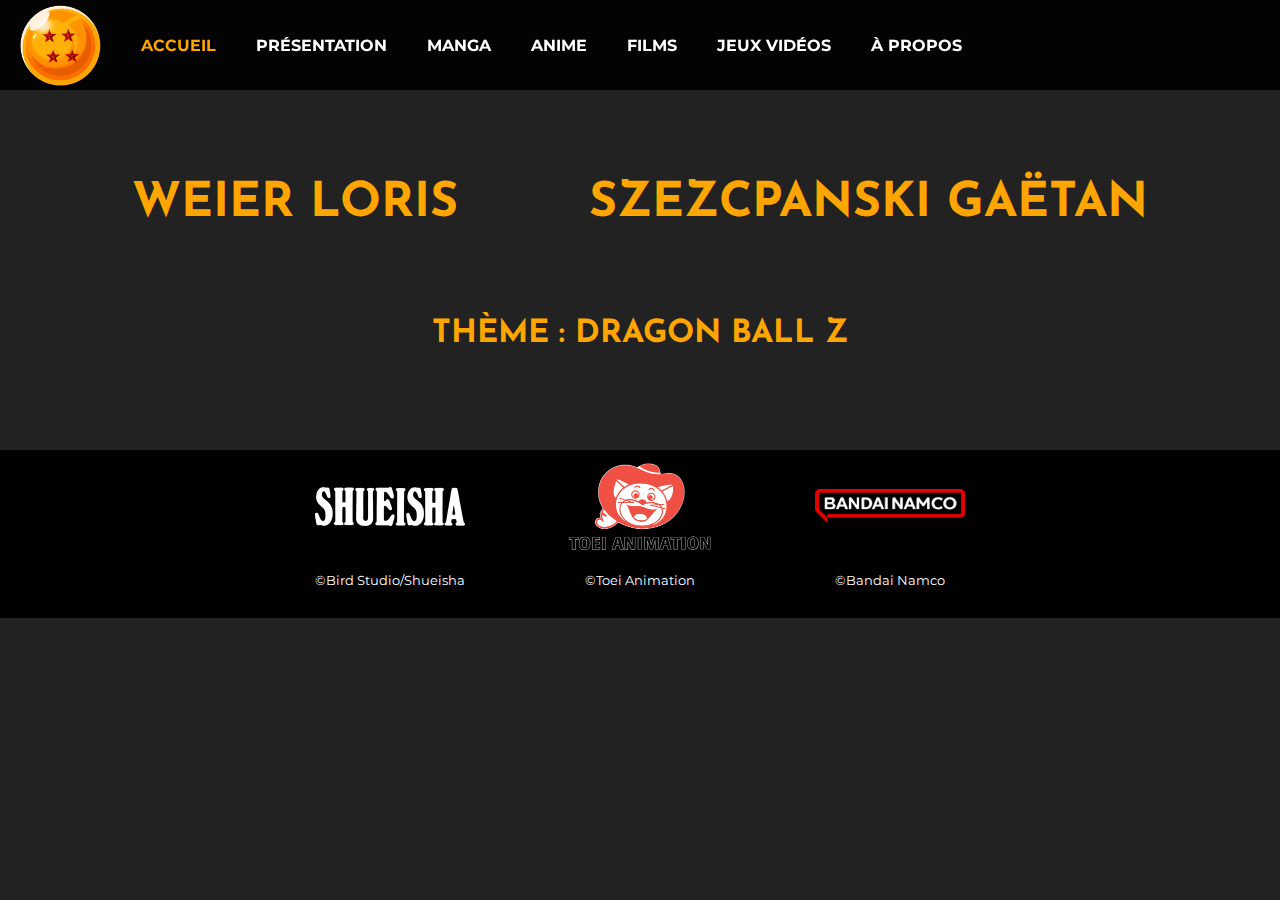
==== html/a-propos.html @ c2e85088 "sections ajoutés" ====
<!DOCTYPE html>
<html lang="fr">
<head>
    <meta charset="UTF-8">
    <meta http-equiv="X-UA-Compatible" content="IE=edge">
    <meta name="viewport" content="width=device-width, initial-scale=1.0">
    <link rel="stylesheet" href="../css/style-a-propos.css">
    <link rel="shortcut icon" href="image/boule-de-cristal4.png">
    <link rel="stylesheet" href="https://cdnjs.cloudflare.com/ajax/libs/font-awesome/5.15.3/css/all.min.css">
    <title>Dragon Ball</title>
</head>
<body>

    <!-- Navbar -->
    
    <nav>
        <a href="../index.html">
            <img src="../image/boule-de-cristal4.png" alt="boule de cristal à 4 étoiles">
        </a>
        <input type="checkbox" id="check">
        <label for="check" class="checkbtn">
            <i class="fas fa-bars"></i>
        </label>
        <a href="../index.html#accueil" class="nav-link">Accueil</a>
        <a href="../index.html#presentation" class="nav-link">Présentation</a>
        <a href="../html/manga.html" class="nav-link">Manga</a>
        <a href="" class="nav-link">Anime</a>
        <a href="../html/film.html" class="nav-link">Films</a>
        <a href="../html/jeux.html" class="nav-link">Jeux vidéos</a>
        <a href="../html/a-propos.html" class="nav-link">À propos</a>
    </nav>

    <!-- Section A propos -->

    <section id="a-propos">
        <div>
            <h1>WEIER Loris</h1>
            <h1>SZEZCPANSKI Gaëtan</h1>
        </div>
        <h2>
            Thème : Dragon Ball Z
        </h2>
    </section>

    <!-- Footer -->

    <footer>
        <ul>
            <li><img src="../image/logo-shueisha.png" alt="logo de la shueisha"></li>
            <li><img src="../image/logo-toei-animation.png" alt="logo de la toei animation"></li>
            <li><img src="../image/logo-bendai.png" alt="logo de bendai namco"></li>
        </ul>
        <div>
            <p>&copy;Bird Studio/Shueisha</p>
            <p>&copy;Toei Animation</p>
            <p>&copy;Bandai Namco</p>
        </div>
    </footer>

</body>
</html>
---- css/style-a-propos.css ----
@import url('https://fonts.googleapis.com/css2?family=Josefin+Sans:wght@500&display=swap');
@import url('https://fonts.googleapis.com/css2?family=Montserrat:wght@500&display=swap%27');

*{
    margin: 0;
    padding: 0;
    list-style: none;
    text-decoration: none;
    scroll-behavior: smooth;
    max-width: 100%;
    font-family: 'Montserrat';
}

body{
    background-color: #222;
}

h1, h2{
    font-family: 'Josefin Sans', sans-serif;
    color: orange;
    text-align: center;
    text-transform: uppercase;
}

::selection{
    background-color: orange;
    color: white;
}

/* Scrollbar */

@media screen and (min-width: 950px) {

    ::-webkit-scrollbar{
        width: 15px;
    }

    ::-webkit-scrollbar-track{
        background-color: black;
    }

    ::-webkit-scrollbar-thumb{
        background-color: orange;
        border-radius: 10px;
    }
}

/* Navbar */

nav{
    display: flex;
    align-items: center;
    height: 10vh;
    background-color: rgba(0, 0, 0, 0.9);
    backdrop-filter: blur(5px);
    position: sticky;
    top: 0;
    width: 100%;
    z-index: 999;
}

nav img{
    height: 9vh;
    margin: 0 20px;
}

nav #check{
    display: none;
}

nav .checkbtn{
    position: absolute;
    right: 50px;
    top: 5vh;
    transform: translate(50%, -50%);
    display: none;
    color: white;
    font-size: 3em;
    cursor: pointer;
}

nav a{
    display: flex;
    align-items: center;
}

nav a.nav-link{
    text-transform: uppercase;
    padding: 0 20px;
    height: 100%;
    color: white;
    font-size: medium;
    font-weight: bold;
}

nav a:nth-of-type(2){
    color: orange;
}

nav .nav-link:hover{
    background-color: orange;
}

nav a:hover:nth-of-type(2){
    color: white;
}

@media screen and (max-width: 950px) {
    nav{
        position: fixed;
        align-items: flex-start;
        flex-direction: column;
        height: auto;
    }

    nav div{
        width: 100%;
        justify-content: space-between;
        align-items: center;
    }

    nav .checkbtn{
        display: block;
    }

    nav a.nav-link{
        display: none;
        align-items: center;
        justify-content: center;
        padding: 20px 0;
        width: 100%;
    }

    #check:checked ~ a{
        display: flex;
    }

}

/* Section A propos */

#a-propos div{
    display: flex;
    align-items: center;
    justify-content: space-evenly;
}

#a-propos h1{
    font-size: 3em;
    padding: 10vh 0;
}

#a-propos h2{
    font-size: 2em;
}

@media screen and (max-width: 1000px) {
    #a-propos div{
        flex-direction: column;
    }
    
    #a-propos h1:first-child{
        padding-top: 20vh;
    }
}

/* Footer */

footer{
    background-color: black;
    margin-top: 100px;
    padding-bottom: 25px;
    color: white;
    flex-wrap: wrap;
}

footer ul, footer div{
    display: flex;
    align-items: center;
    flex-wrap: wrap;
    justify-content: center;
}

footer img{
    margin: 0 50px;
    width: 150px;
}

footer p{
    color: white;
    font-size: small;
    text-align: center;
    margin: 5px 50px;
    width: 150px;
}

@media screen and (max-width: 515px) {
    footer img{
        margin: 20px;
        width: 150px;
    }

}
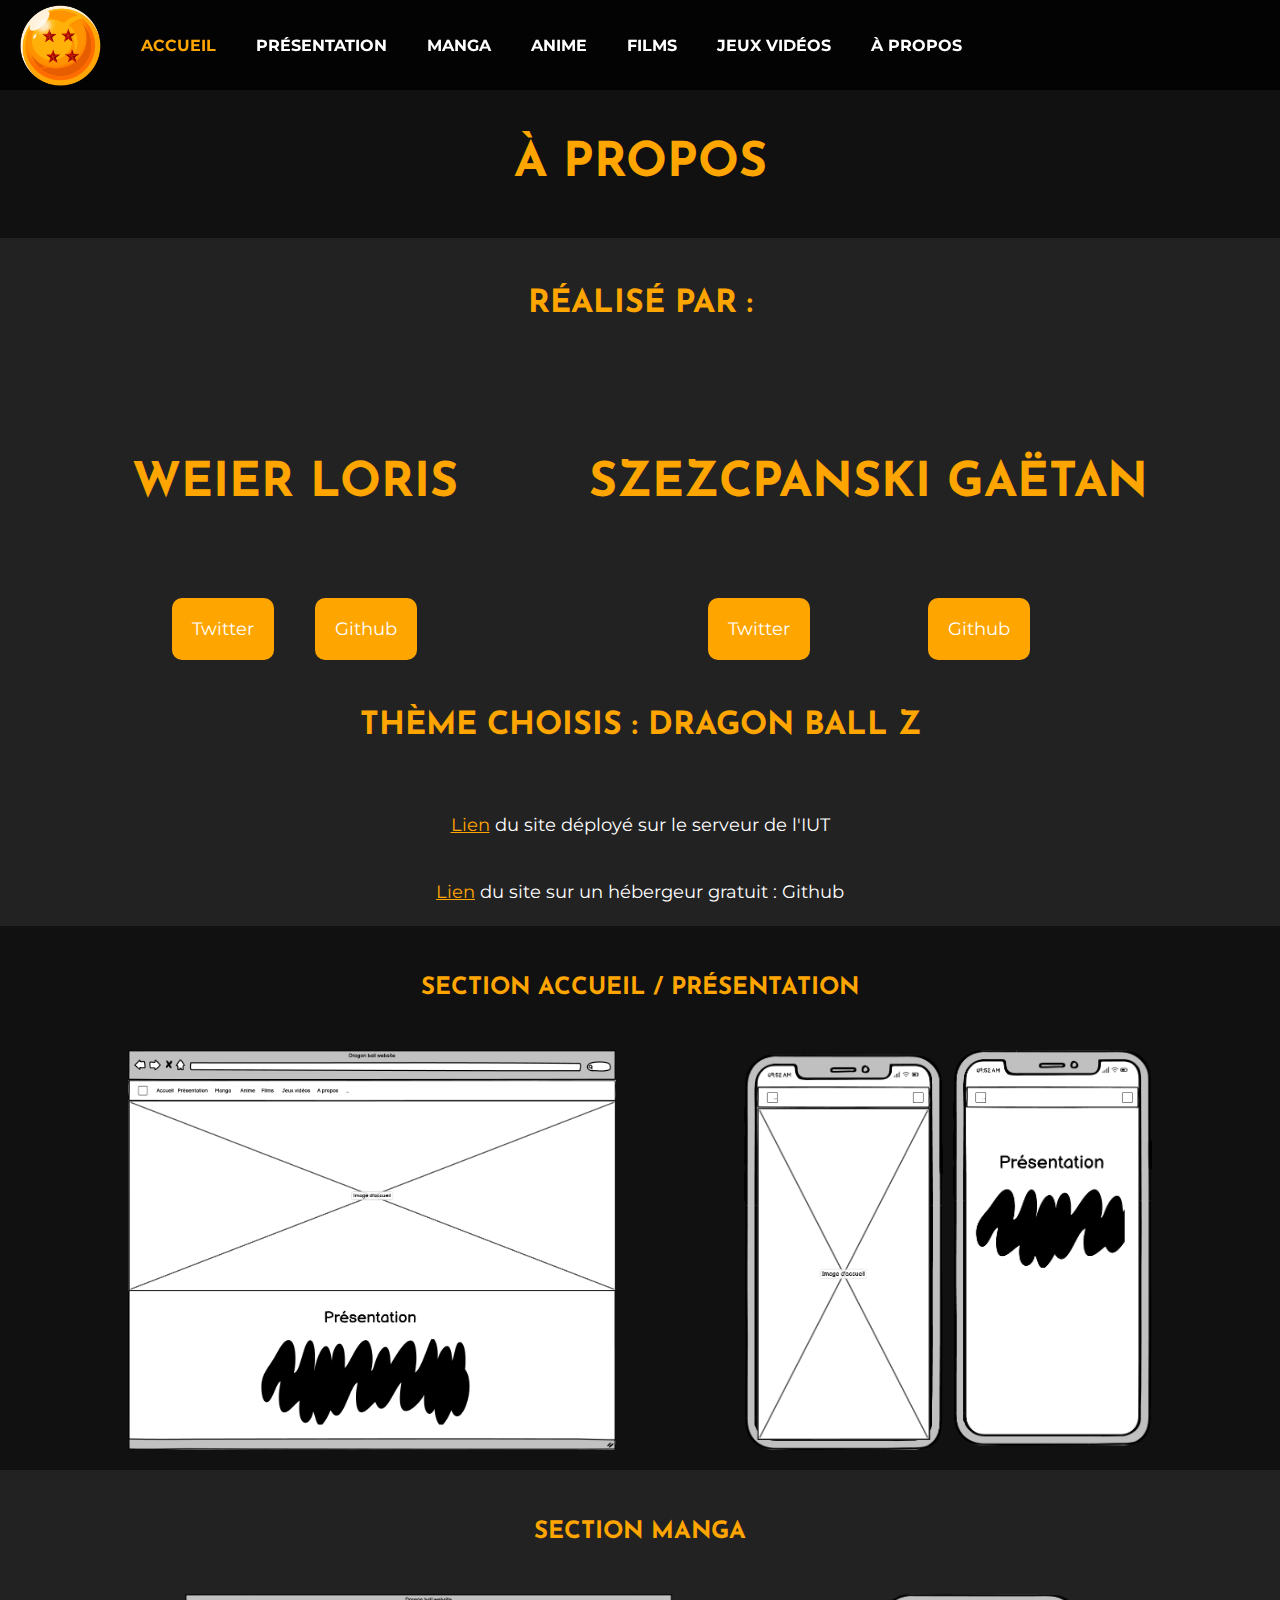
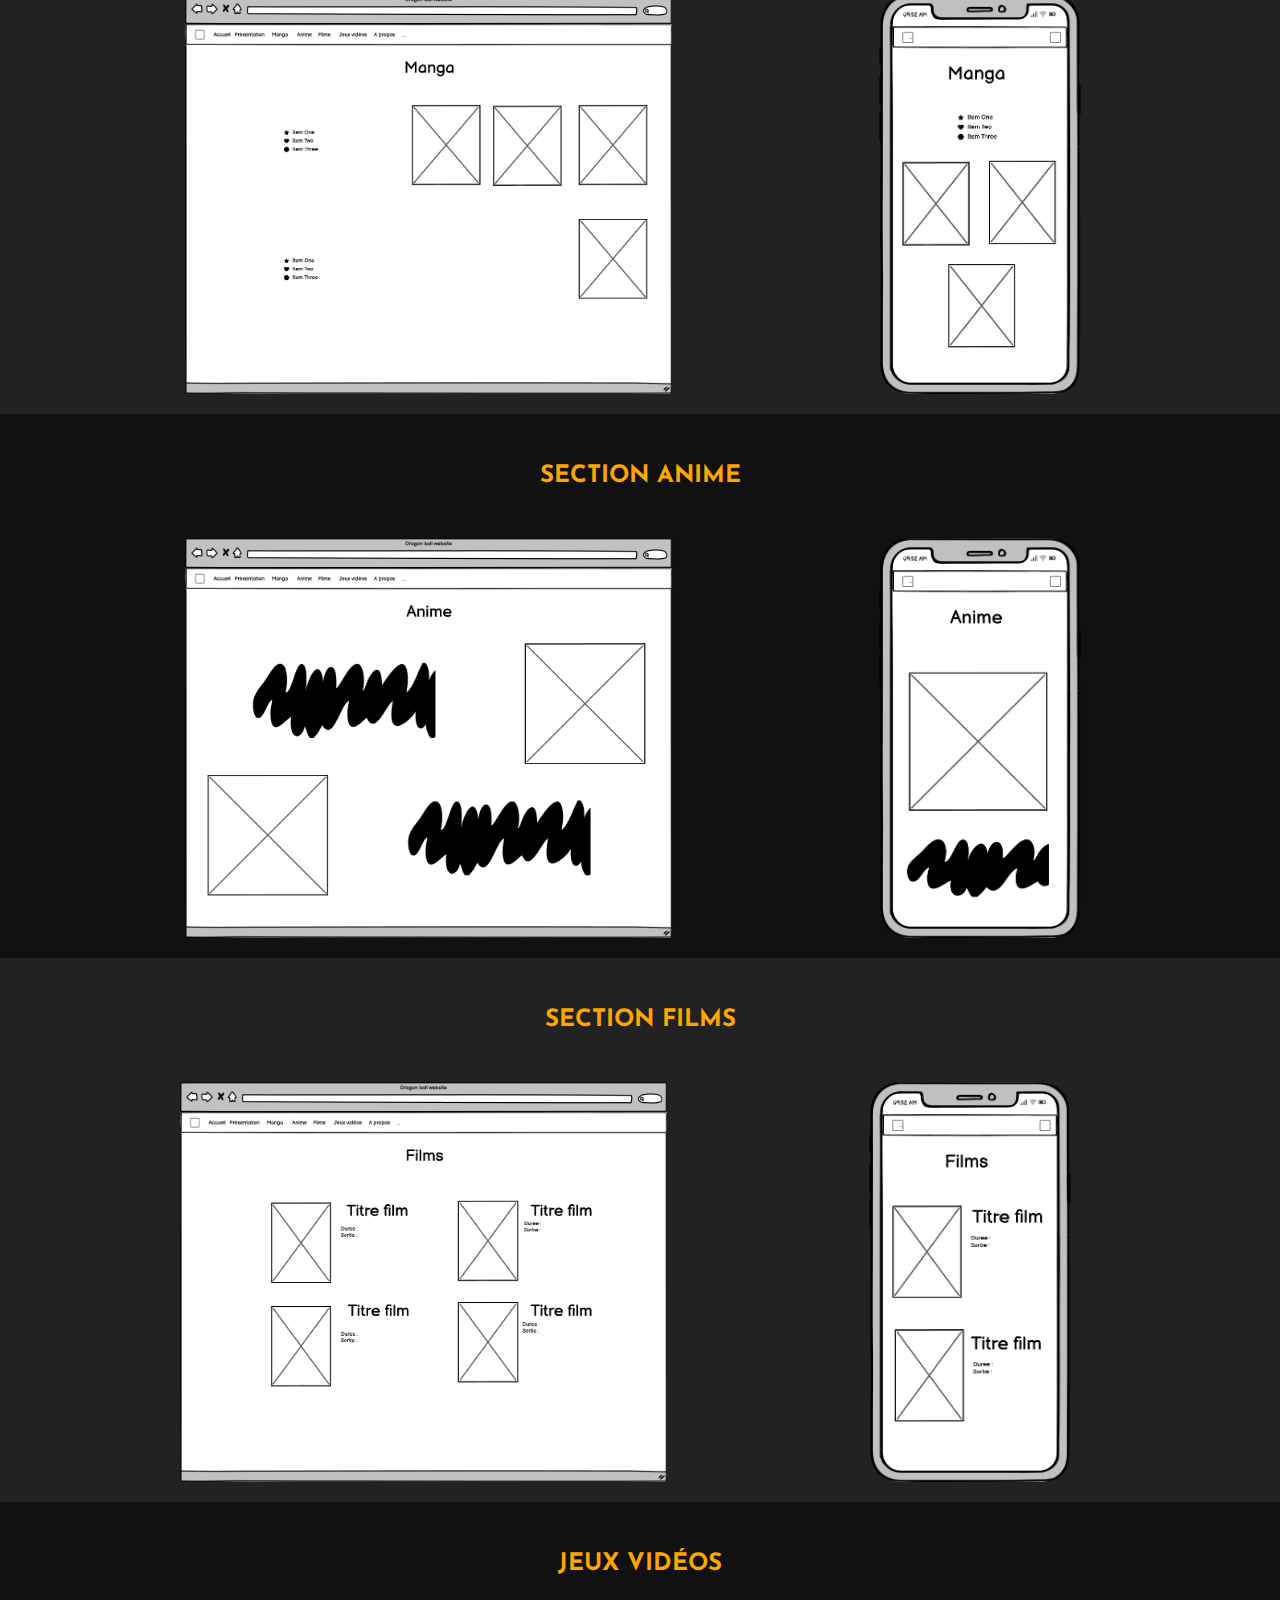
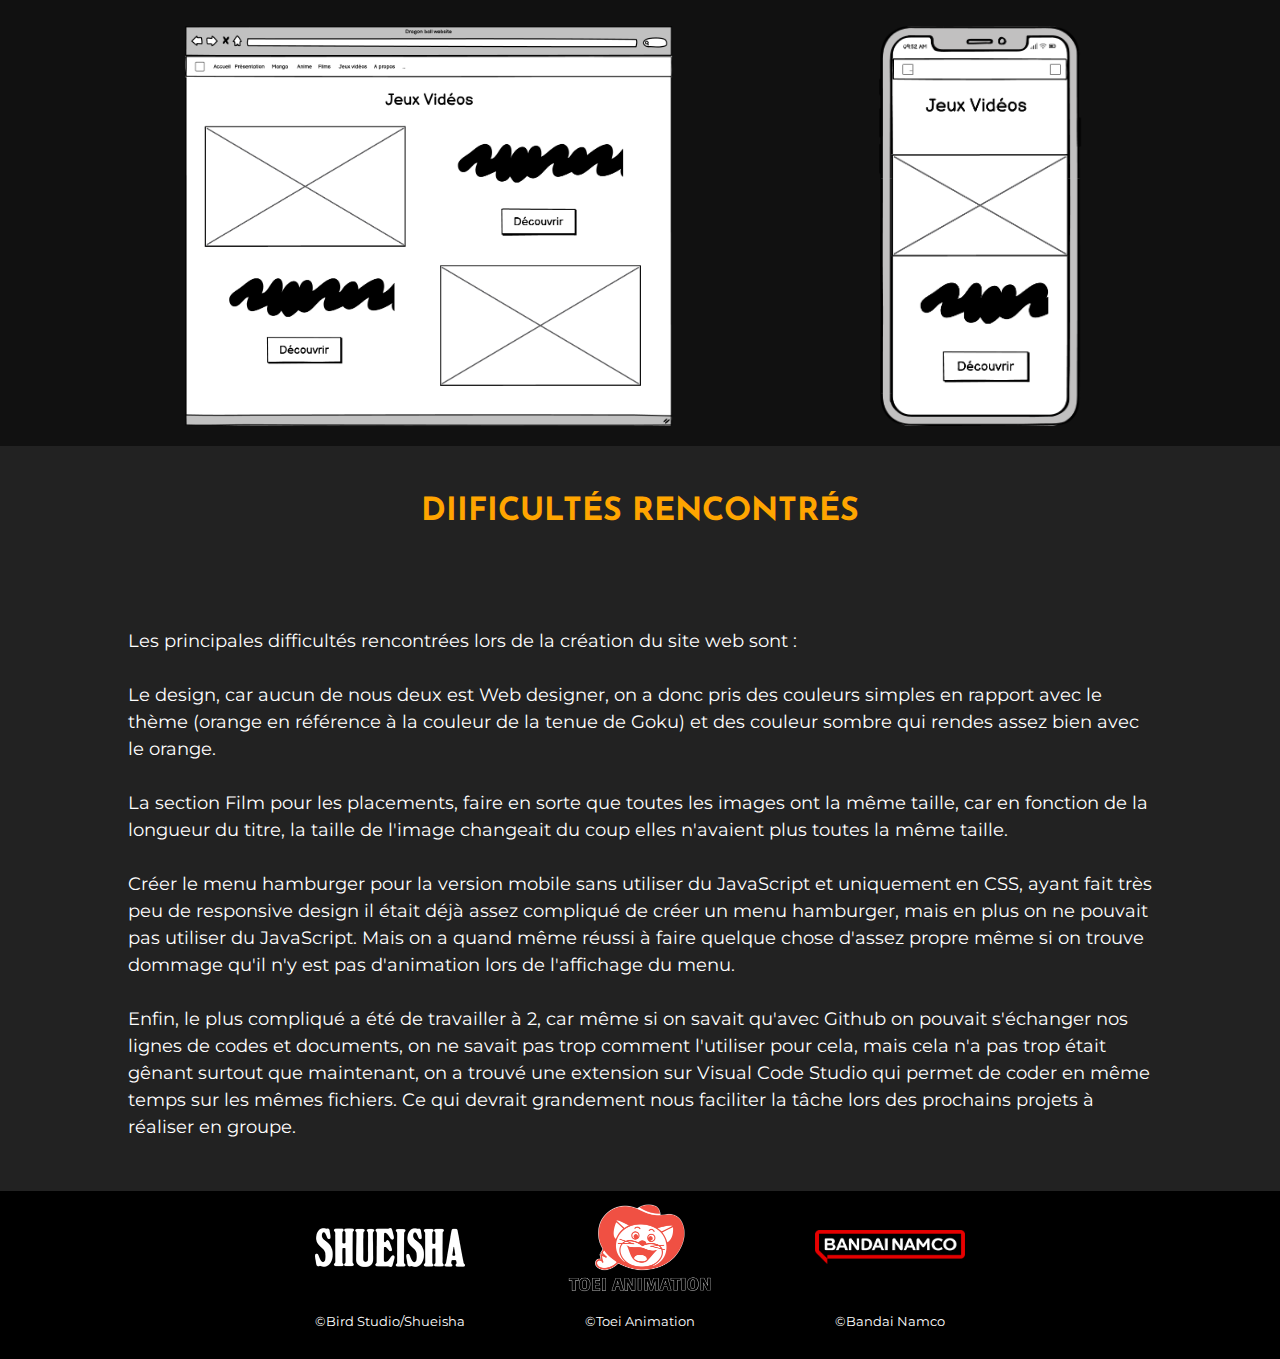
==== commit ba891ee4: "section ajouté" ====
--- a/html/a-propos.html
+++ b/html/a-propos.html
@@ -5,7 +5,7 @@
     <meta http-equiv="X-UA-Compatible" content="IE=edge">
     <meta name="viewport" content="width=device-width, initial-scale=1.0">
     <link rel="stylesheet" href="../css/style-a-propos.css">
-    <link rel="shortcut icon" href="image/boule-de-cristal4.png">
+    <link rel="shortcut icon" href="../image/boule-de-cristal4.png">
     <link rel="stylesheet" href="https://cdnjs.cloudflare.com/ajax/libs/font-awesome/5.15.3/css/all.min.css">
     <title>Dragon Ball</title>
 </head>
@@ -24,7 +24,7 @@
         <a href="../index.html#accueil" class="nav-link">Accueil</a>
         <a href="../index.html#presentation" class="nav-link">Présentation</a>
         <a href="../html/manga.html" class="nav-link">Manga</a>
-        <a href="" class="nav-link">Anime</a>
+        <a href="../html/anime.html" class="nav-link">Anime</a>
         <a href="../html/film.html" class="nav-link">Films</a>
         <a href="../html/jeux.html" class="nav-link">Jeux vidéos</a>
         <a href="../html/a-propos.html" class="nav-link">À propos</a>
@@ -33,13 +33,63 @@
     <!-- Section A propos -->
 
     <section id="a-propos">
-        <div>
-            <h1>WEIER Loris</h1>
-            <h1>SZEZCPANSKI Gaëtan</h1>
+        <h1 class="title">À propos</h1>
+        <h2>Réalisé par :</h2>
+        <div class="container">
+            <div class="personne">
+                <h1>WEIER Loris</h1>
+                <div class="reseaux">
+                    <a href="https://twitter.com/Washi_fr">Twitter</a>
+                    <a href="https://github.com/WashiFR">Github</a>
+                </div>
+            </div>
+            <div class="personne">
+                <h1>SZEZCPANSKI Gaëtan</h1>
+                <div class="reseaux">
+                    <a href="">Twitter</a>
+                    <a href="">Github</a>
+                </div>
+            </div>
         </div>
-        <h2>
-            Thème : Dragon Ball Z
-        </h2>
+        <h2>Thème choisis : Dragon Ball Z</h2>
+        <p><a href="">Lien</a> du site déployé sur le serveur de l'IUT</p>
+        <p><a href="washifr.github.io/dbz-website">Lien</a> du site sur un hébergeur gratuit : Github</p>
+        <h3 class="h3-bg">Section Accueil / Présentation</h3>
+        <div class="asset-bg">
+            <img src="../image/New-Wireframe-1.png" alt="">
+            <img src="../image/New-Wireframe-1-responsive.png" alt="">
+        </div>
+        <h3>Section Manga</h3>
+        <div class="asset">
+            <img src="../image/New-Wireframe-2.png" alt="">
+            <img src="../image/New-Wireframe-2-responsive.png" alt="">
+        </div>
+        <h3 class="h3-bg">Section Anime</h3>
+        <div class="asset-bg">
+            <img src="../image/New-Wireframe-3.png" alt="">
+            <img src="../image/New-Wireframe-3-responsive.png" alt="">
+        </div>
+        <h3>Section Films</h3>
+        <div class="asset">
+            <img src="../image/New-Wireframe-4.png" alt="">
+            <img src="../image/New-Wireframe-4-responsive.png" alt="">
+        </div>
+        <h3 class="h3-bg">Jeux Vidéos</h3>
+        <div class="asset-bg">
+            <img src="../image/New-Wireframe-5.png" alt="">
+            <img src="../image/New-Wireframe-5-responsive.png" alt="">
+        </div>
+    </section>
+
+    <!-- Section Conclusion -->
+
+    <section id="conclusion">
+        <h2>Diificultés rencontrés</h2>
+        <div class="txt">
+            <p>
+                Les principales difficultés rencontrées lors de la création du site web sont :<br><br>Le design, car aucun de nous deux est Web designer, on a donc pris des couleurs simples en rapport avec le thème (orange en référence à la couleur de la tenue de Goku) et des couleur sombre qui rendes assez bien avec le orange.<br><br>La section Film pour les placements, faire en sorte que toutes les images ont la même taille, car en fonction de la longueur du titre, la taille de l'image changeait du coup elles n'avaient plus toutes la même taille.<br><br>Créer le menu hamburger pour la version mobile sans utiliser du JavaScript et uniquement en CSS, ayant fait très peu de responsive design il était déjà assez compliqué de créer un menu hamburger, mais en plus on ne pouvait pas utiliser du JavaScript. Mais on a quand même réussi à faire quelque chose d'assez propre même si on trouve dommage qu'il n'y est pas d'animation lors de l'affichage du menu.<br><br>Enfin, le plus compliqué a été de travailler à 2, car même si on savait qu'avec Github on pouvait s'échanger nos lignes de codes et documents, on ne savait pas trop comment l'utiliser pour cela, mais cela n'a pas trop était gênant surtout que maintenant, on a trouvé une extension sur Visual Code Studio qui permet de coder en même temps sur les mêmes fichiers. Ce qui devrait grandement nous faciliter la tâche lors des prochains projets à réaliser en groupe.
+            </p>
+        </div>
     </section>
 
     <!-- Footer -->
--- a/css/style-a-propos.css
+++ b/css/style-a-propos.css
@@ -15,11 +15,26 @@
     background-color: #222;
 }
 
-h1, h2{
+h1, h2, h3{
     font-family: 'Josefin Sans', sans-serif;
     color: orange;
     text-align: center;
     text-transform: uppercase;
+}
+
+h1{
+    font-size: 3em;
+    padding: 10vh 0;
+}
+
+h2{
+    font-size: 2em;
+    padding: 50px 0;
+}
+
+h3{
+    font-size: 1.5em;
+    padding: 50px 0;
 }
 
 ::selection{
@@ -139,28 +154,111 @@
 
 /* Section A propos */
 
-#a-propos div{
+#a-propos h1.title{
+    background-color: #111;
+    padding: 50px 0;
+}
+
+#a-propos .container{
     display: flex;
     align-items: center;
     justify-content: space-evenly;
 }
 
-#a-propos h1{
-    font-size: 3em;
-    padding: 10vh 0;
-}
-
-#a-propos h2{
-    font-size: 2em;
+#a-propos .personne{
+    display: flex;
+    flex-direction: column;
+}
+
+#a-propos .reseaux{
+    display: flex;
+    justify-content: space-evenly;
+}
+
+#a-propos .reseaux a{
+    color: white;
+    padding: 20px;
+    background-color: orange;
+    border-radius: 10px;
+    font-size: large;
+}
+
+#a-propos .reseaux a:hover{
+    background-color: rgb(189, 135, 36);
+}
+
+#a-propos h3.h3-bg{
+    background-color: #111;
+}
+
+#a-propos .asset, .asset-bg{
+    display: flex;
+    align-items: center;
+    justify-content: space-evenly;
+}
+
+#a-propos .asset-bg{
+    background-color: #111;
+}
+
+#a-propos p{
+    color: white;
+    font-size: large;
+    line-height: 1.5;
+    text-align: center;
+    padding: 20px;
+}
+
+#a-propos p a{
+    color: orange;
+    text-decoration: underline;
+}
+
+#a-propos img{
+    height: 400px;
+    width: auto;
+    padding-bottom: 20px;
+}
+
+#conclusion .txt{
+    display: flex;
+    align-items: center;
+    justify-content: center;
+}
+
+#conclusion p{
+    color: white;
+    font-size: large;
+    line-height: 1.5;
+    width: 80%;
+    padding: 50px 0;
 }
 
 @media screen and (max-width: 1000px) {
-    #a-propos div{
+    #a-propos .container{
         flex-direction: column;
     }
+
+    #a-propos .personne{
+        width: 100%;
+    }
     
-    #a-propos h1:first-child{
+    #a-propos h1.title{
         padding-top: 20vh;
+    }
+
+    #a-propos .asset, .asset-bg{
+        flex-direction: column;
+    }
+
+    #a-propos img{
+        height: auto;
+        width: 80%;
+        padding: 20px;
+    }
+
+    #conclusion p{
+        font-size: medium;
     }
 }
 
@@ -168,7 +266,6 @@
 
 footer{
     background-color: black;
-    margin-top: 100px;
     padding-bottom: 25px;
     color: white;
     flex-wrap: wrap;
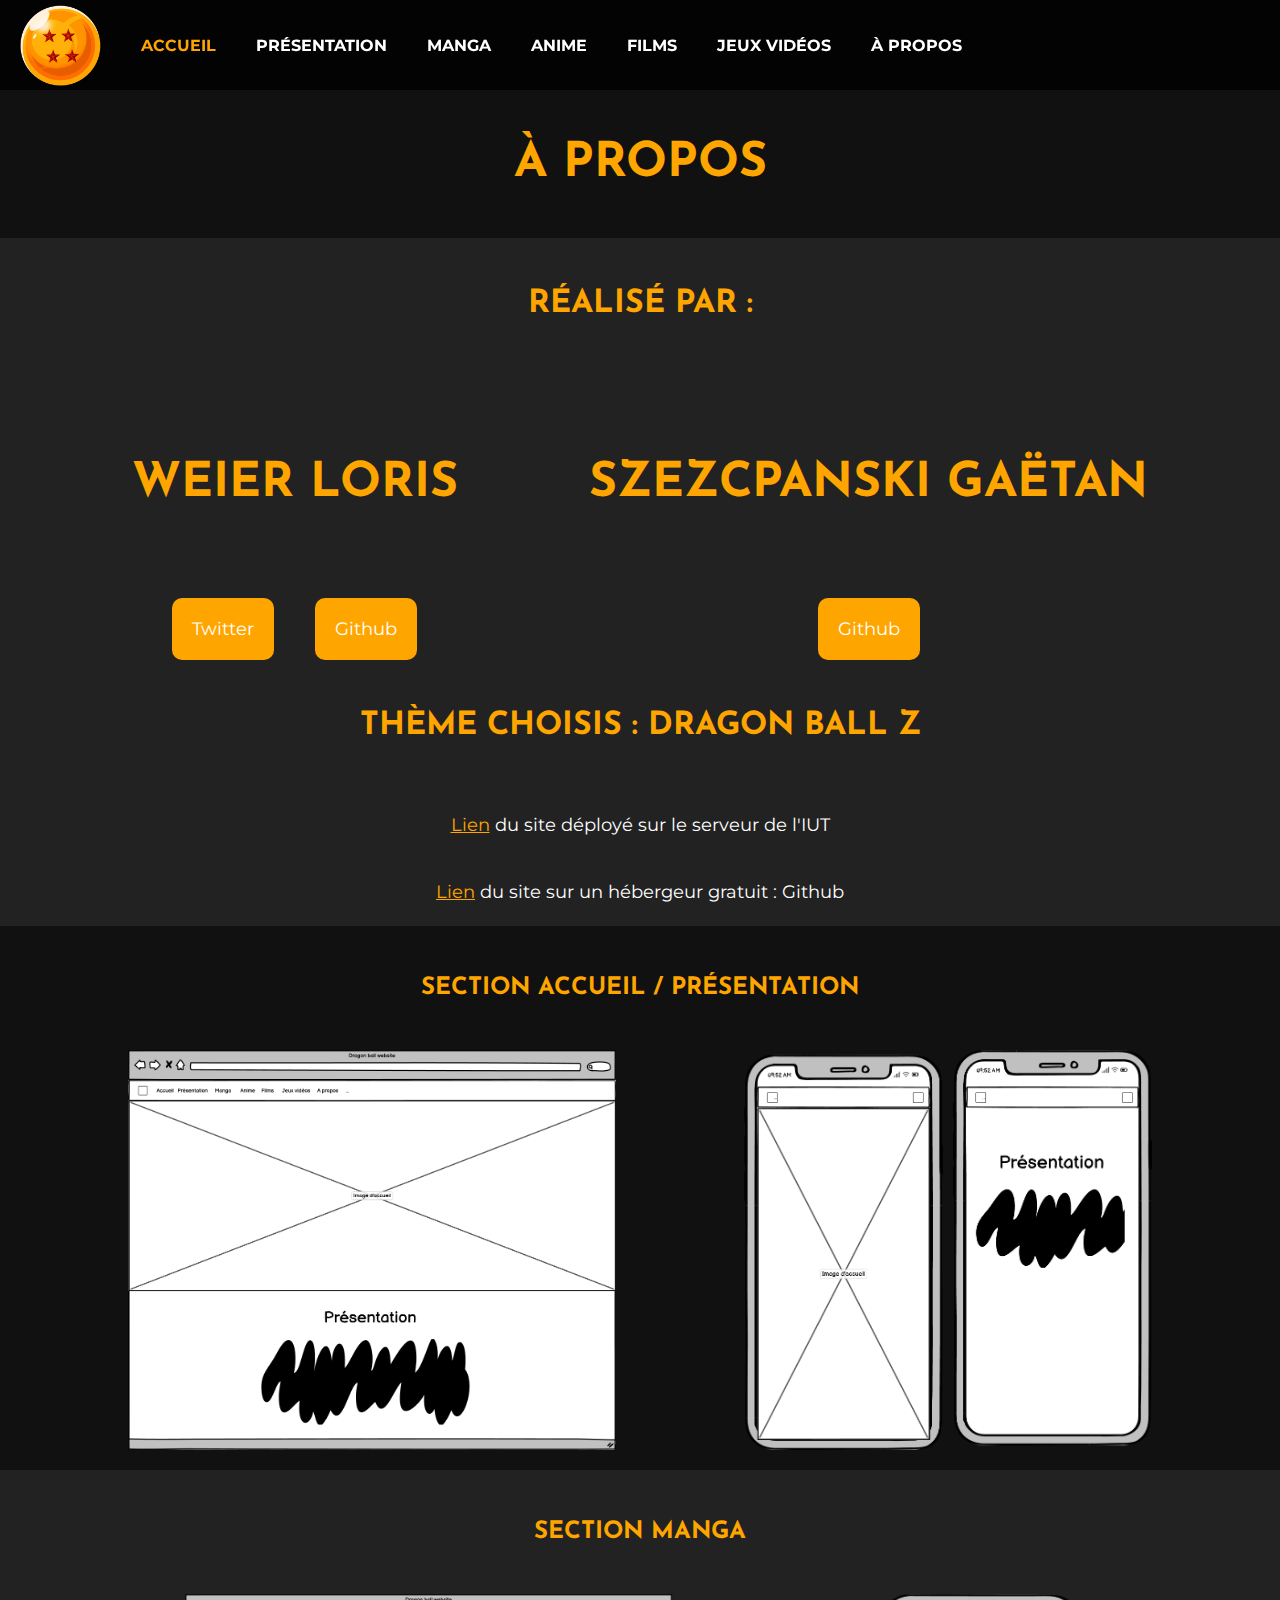
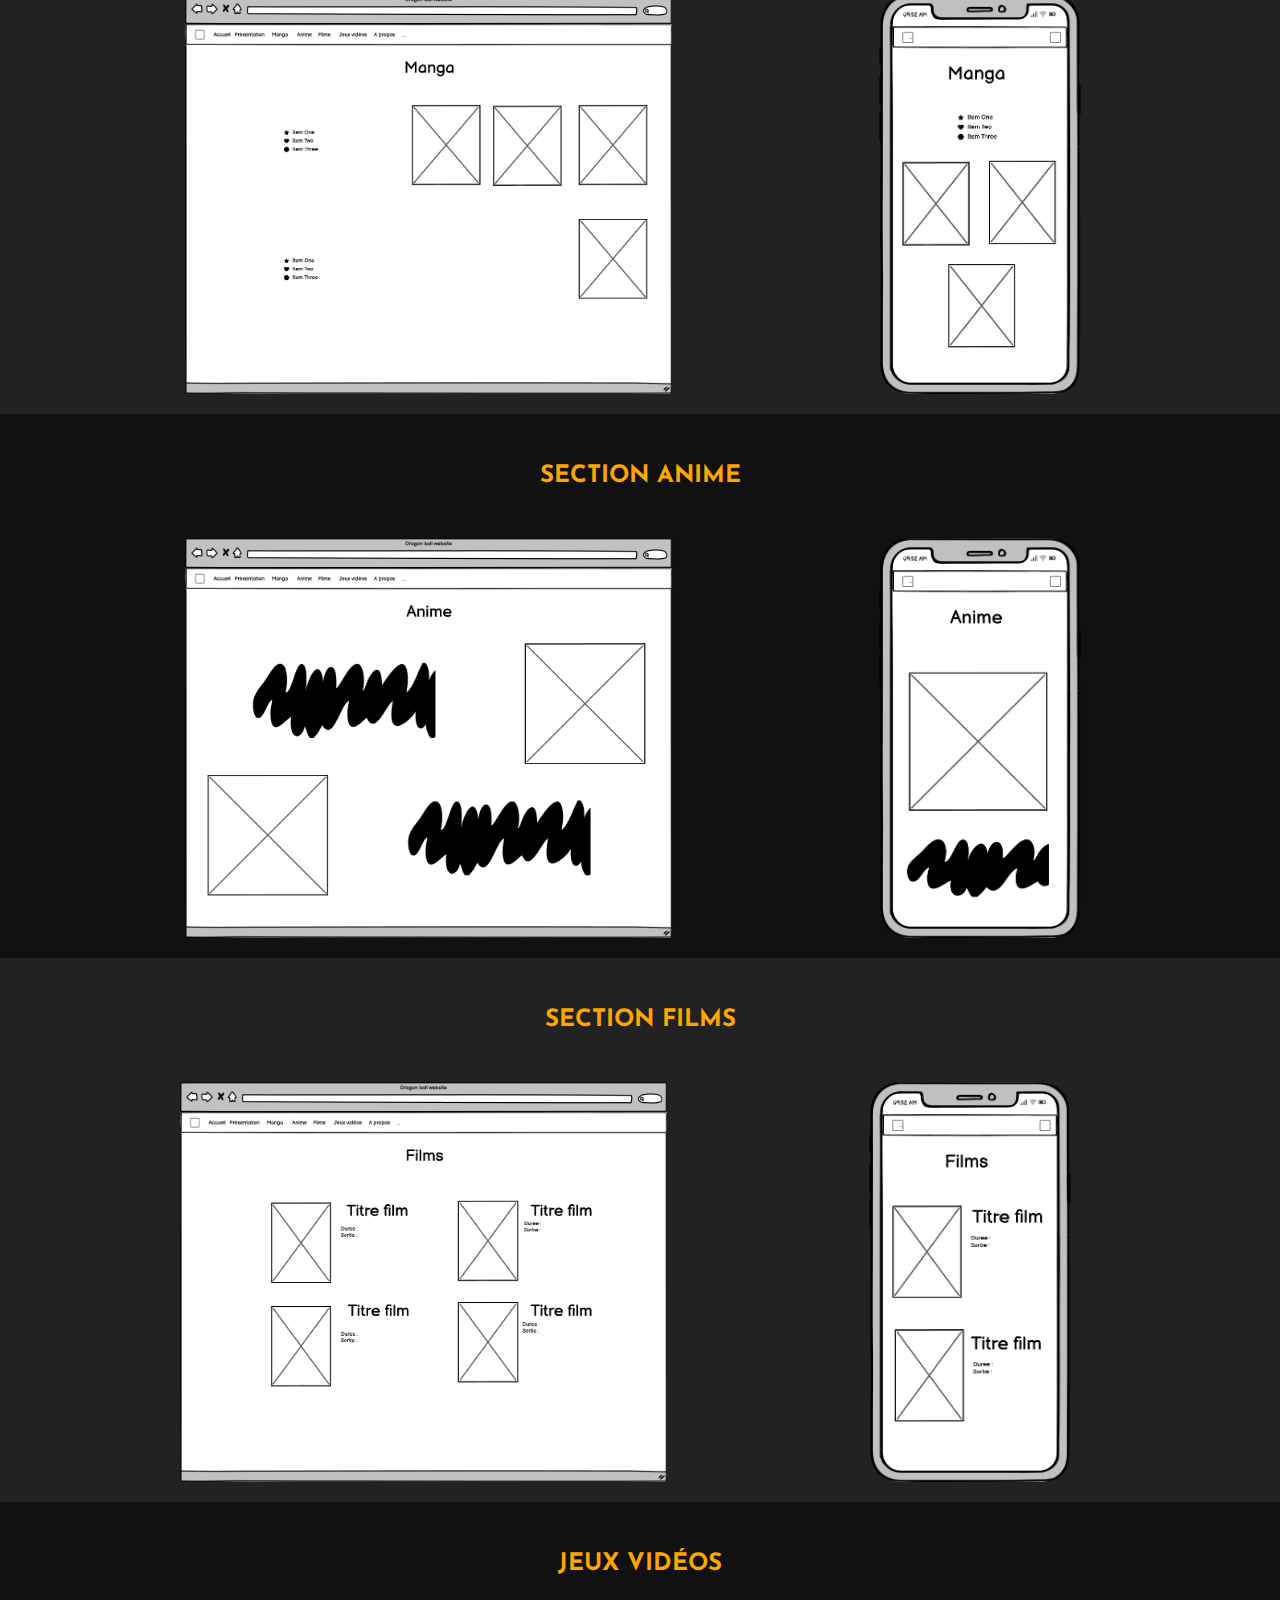
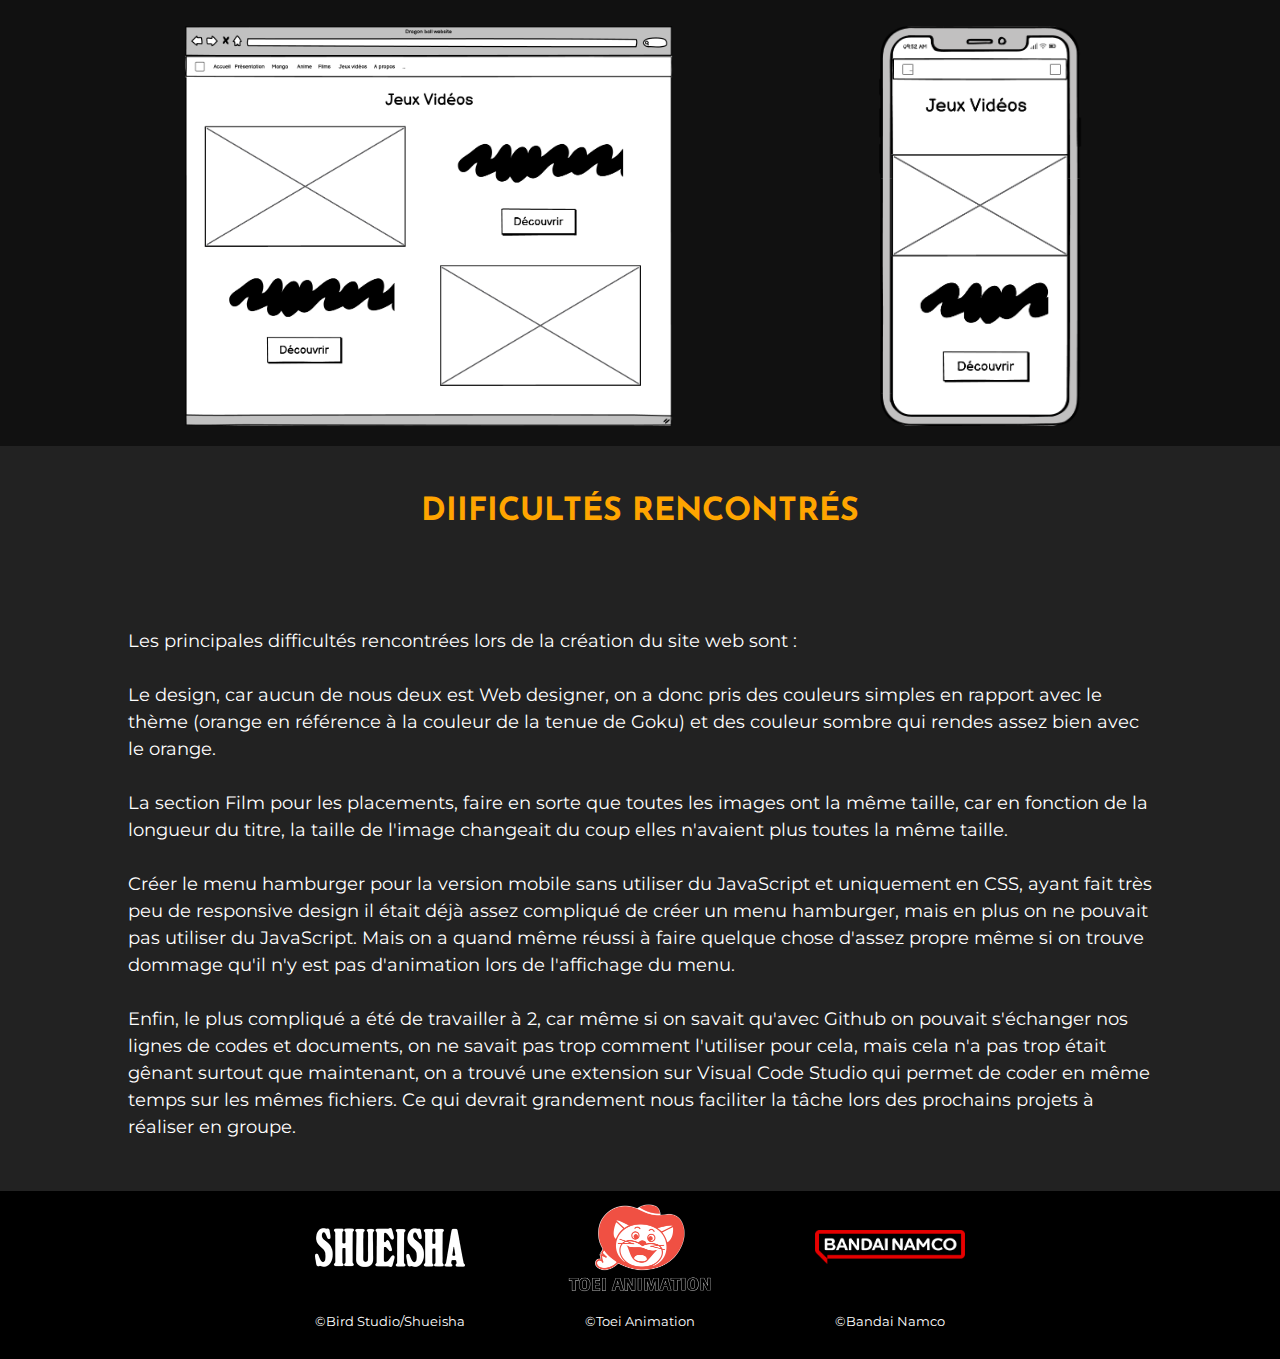
==== commit 7ca63b71: "liens ajoutés" ====
--- a/html/a-propos.html
+++ b/html/a-propos.html
@@ -46,13 +46,12 @@
             <div class="personne">
                 <h1>SZEZCPANSKI Gaëtan</h1>
                 <div class="reseaux">
-                    <a href="">Twitter</a>
-                    <a href="">Github</a>
+                    <a href="https://github.com/GaetanLeVrai">Github</a>
                 </div>
             </div>
         </div>
         <h2>Thème choisis : Dragon Ball Z</h2>
-        <p><a href="">Lien</a> du site déployé sur le serveur de l'IUT</p>
+        <p><a href="https://webetu.iutnc.univ-lorraine.fr/www/weier3u/index.html">Lien</a> du site déployé sur le serveur de l'IUT</p>
         <p><a href="washifr.github.io/dbz-website">Lien</a> du site sur un hébergeur gratuit : Github</p>
         <h3 class="h3-bg">Section Accueil / Présentation</h3>
         <div class="asset-bg">
